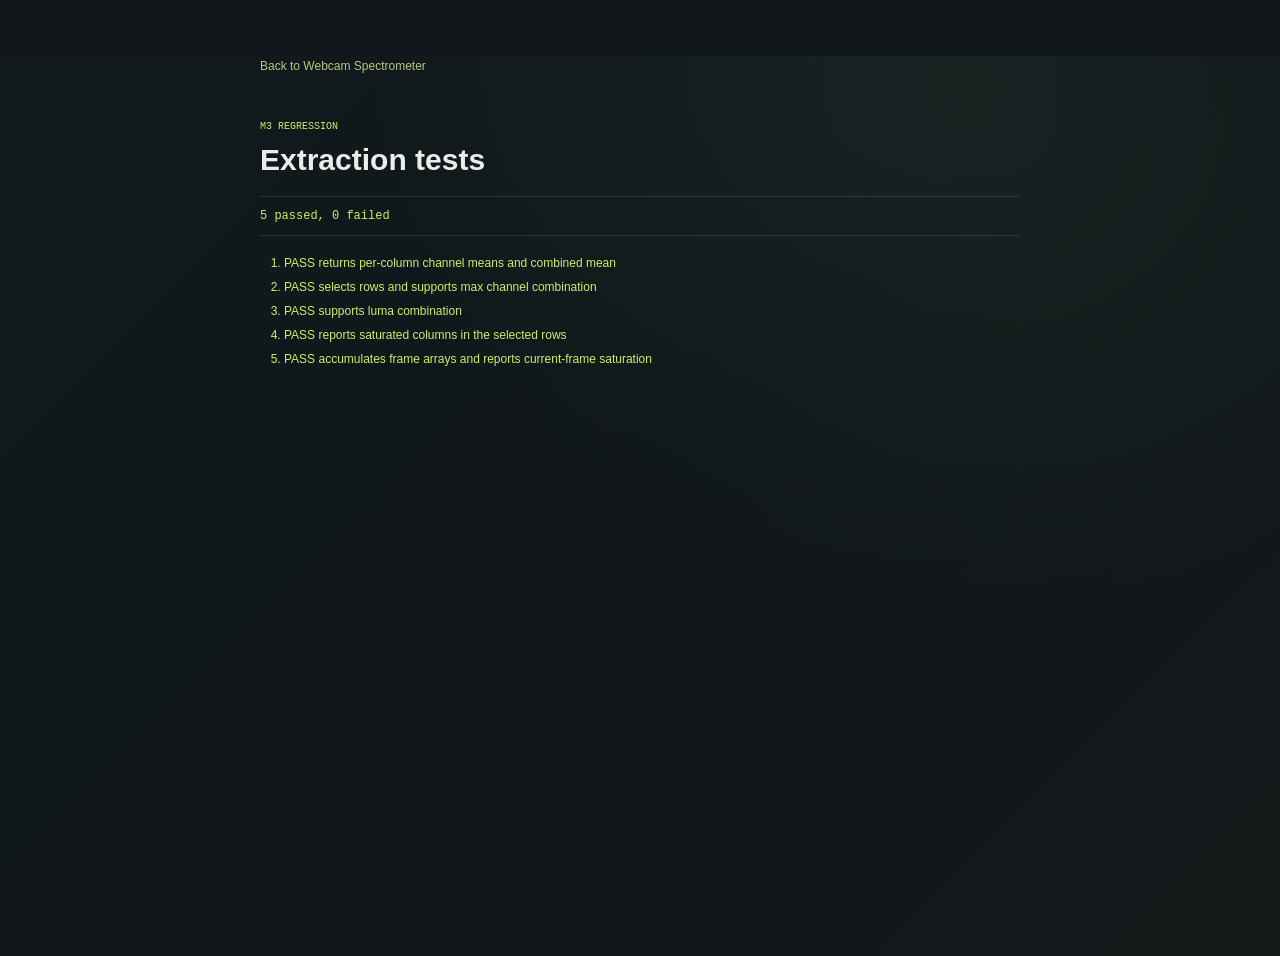
==== tests.html @ 99e921cb "M3: extraction, graph, channels, saturation" ====
<!doctype html>
<html lang="en">
  <head>
    <meta charset="utf-8">
    <meta name="viewport" content="width=device-width, initial-scale=1">
    <title>Spectrometer extraction tests</title>
    <link rel="stylesheet" href="styles.css">
    <script type="module">
      import { accumulate, extractSpectrum } from './src/extract.js';

      const results = document.querySelector('#test-results');
      const summary = document.querySelector('#test-summary');
      let passed = 0;
      let failed = 0;

      function assert(condition, message) {
        if (!condition) throw new Error(message);
      }

      function assertArray(actual, expected, message) {
        assert(actual.length === expected.length, `${message}: array length differs`);
        expected.forEach((value, index) => {
          assert(Math.abs(actual[index] - value) < 0.001, `${message}: index ${index} was ${actual[index]}`);
        });
      }

      function test(name, callback) {
        const result = document.createElement('li');
        try {
          callback();
          result.className = 'test-pass';
          result.textContent = `PASS  ${name}`;
          passed += 1;
        } catch (error) {
          result.className = 'test-fail';
          result.textContent = `FAIL  ${name}: ${error.message}`;
          failed += 1;
        }
        results.append(result);
      }

      const rgba = new Uint8ClampedArray([
        255, 0, 0, 255, 10, 20, 30, 255,
        0, 255, 0, 255, 30, 40, 50, 255,
      ]);

      test('returns per-column channel means and combined mean', () => {
        const spectrum = extractSpectrum(rgba, 2, 2);
        assert(spectrum.r instanceof Float32Array, 'red channel must be Float32Array');
        assertArray(spectrum.r, [127.5, 20], 'red');
        assertArray(spectrum.g, [127.5, 30], 'green');
        assertArray(spectrum.b, [0, 40], 'blue');
        assertArray(spectrum.combined, [85, 30], 'combined');
      });

      test('selects rows and supports max channel combination', () => {
        const spectrum = extractSpectrum(rgba, 2, 2, { rowStart: 1, rowEnd: 2, combine: 'max' });
        assertArray(spectrum.combined, [255, 50], 'max combination');
      });

      test('supports luma combination', () => {
        const spectrum = extractSpectrum(new Uint8ClampedArray([100, 50, 0, 255]), 1, 1, { combine: 'luma' });
        assertArray(spectrum.combined, [57.02], 'luma combination');
      });

      test('reports saturated columns in the selected rows', () => {
        const spectrum = extractSpectrum(rgba, 2, 2, { rowStart: 0, rowEnd: 1 });
        assertArray(spectrum.saturatedColumns, [0], 'saturated columns');
      });

      test('accumulates frame arrays and reports current-frame saturation', () => {
        const first = extractSpectrum(rgba, 2, 2);
        const second = {
          r: new Float32Array([0, 40]),
          g: new Float32Array([0, 50]),
          b: new Float32Array([20, 60]),
          combined: new Float32Array([20, 50]),
          saturatedColumns: [1],
        };
        const average = accumulate(first, second, 2);
        assertArray(average.r, [63.75, 30], 'averaged red');
        assertArray(average.combined, [52.5, 40], 'averaged combined');
        assertArray(average.saturatedColumns, [1], 'current-frame saturation');
      });

      summary.textContent = `${passed} passed, ${failed} failed`;
      summary.dataset.state = failed === 0 ? 'pass' : 'fail';
    </script>
  </head>
  <body>
    <main class="test-shell">
      <a class="test-back-link" href="./">Back to Webcam Spectrometer</a>
      <p class="eyebrow">M3 REGRESSION</p>
      <h1>Extraction tests</h1>
      <p id="test-summary" class="test-summary">Running tests...</p>
      <ol id="test-results" class="test-results"></ol>
    </main>
  </body>
</html>
---- styles.css ----
:root {
  color-scheme: dark;
  font-family: 'Trebuchet MS', 'Lucida Sans Unicode', sans-serif;
  background: #101619;
  color: #e9eee9;
  font-synthesis: none;
  text-rendering: optimizeLegibility;
  --surface: #172023;
  --line: #2a3739;
  --muted: #91a09c;
  --accent: #c8f169;
  --mono: 'Consolas', 'Liberation Mono', monospace;
}

* {
  box-sizing: border-box;
}

body {
  min-width: 320px;
  min-height: 100vh;
  margin: 0;
  background:
    radial-gradient(ellipse at 75% 4%, rgb(85 119 93 / 13%), transparent 37rem),
    linear-gradient(135deg, #121a1d 0%, #101619 50%, #14191a 100%);
}

button,
select {
  font: inherit;
}

.app-shell {
  width: min(1120px, calc(100% - 48px));
  margin: 0 auto;
}

.topbar {
  display: flex;
  align-items: center;
  justify-content: space-between;
  min-height: 74px;
  border-bottom: 1px solid var(--line);
}

.wordmark {
  display: inline-flex;
  align-items: center;
  gap: 11px;
  color: inherit;
  font-size: 14px;
  font-weight: 700;
  text-decoration: none;
}

.wordmark-mark {
  position: relative;
  width: 20px;
  height: 20px;
  border: 1px solid var(--accent);
  border-radius: 50%;
}

.wordmark-mark::before,
.wordmark-mark::after {
  position: absolute;
  top: 3px;
  bottom: 3px;
  width: 1px;
  background: var(--accent);
  content: '';
}

.wordmark-mark::before {
  left: 7px;
}

.wordmark-mark::after {
  left: 11px;
  opacity: 0.55;
}

.edition,
.eyebrow,
.frame-dimensions,
.footer-tag {
  font-family: var(--mono);
  font-size: 10px;
  letter-spacing: 0;
}

.edition {
  color: var(--muted);
}

.workspace {
  width: min(100%, 900px);
  margin: 64px auto 80px;
}

.workspace-heading {
  display: flex;
  align-items: end;
  justify-content: space-between;
  gap: 20px;
  margin-bottom: 28px;
}

.eyebrow {
  margin: 0 0 10px;
  color: var(--accent);
}

h1 {
  margin: 0;
  font-size: 30px;
  font-weight: 600;
  line-height: 1.2;
}

.workspace-note {
  margin: 0 0 3px;
  color: var(--muted);
  font-size: 13px;
}

.source-bar {
  display: flex;
  align-items: center;
  justify-content: space-between;
  gap: 20px;
  min-height: 72px;
  padding: 12px 16px;
  border: 1px solid var(--line);
  background: rgb(23 32 35 / 83%);
}

.source-switch {
  display: flex;
  gap: 4px;
  margin: 0;
  padding: 0;
  border: 0;
}

.source-switch legend {
  position: absolute;
  width: 1px;
  height: 1px;
  overflow: hidden;
  clip: rect(0, 0, 0, 0);
  white-space: nowrap;
  clip-path: inset(50%);
}

.source-option {
  position: relative;
  cursor: pointer;
}

.source-option input {
  position: absolute;
  width: 1px;
  height: 1px;
  opacity: 0;
}

.source-option span {
  display: block;
  padding: 9px 14px;
  border: 1px solid transparent;
  color: var(--muted);
  font-size: 12px;
}

.source-option input:checked + span {
  border-color: #3a4b46;
  background: #222f2d;
  color: #f0f4ee;
}

.source-option input:focus-visible + span,
button:focus-visible,
select:focus-visible {
  outline: 2px solid var(--accent);
  outline-offset: 2px;
}

.camera-controls {
  display: flex;
  align-items: center;
  gap: 10px;
}

.camera-label {
  color: var(--muted);
  font-size: 11px;
}

select,
.camera-button {
  min-height: 38px;
  border: 1px solid var(--line);
  border-radius: 2px;
  background: #12191b;
  color: #e9eee9;
  font-size: 12px;
}

select {
  width: min(220px, 30vw);
  padding: 0 28px 0 10px;
}

select:disabled,
.camera-button:disabled {
  cursor: not-allowed;
  opacity: 0.45;
}

.camera-button {
  display: inline-flex;
  align-items: center;
  justify-content: center;
  gap: 8px;
  min-width: 128px;
  padding: 0 12px;
  cursor: pointer;
}

.exposure-panel {
  padding: 18px 2px 16px;
  border-bottom: 1px solid var(--line);
}

.exposure-heading {
  display: flex;
  align-items: center;
  justify-content: space-between;
  gap: 16px;
}

.exposure-heading .eyebrow {
  margin-bottom: 6px;
}

.exposure-heading h2 {
  margin: 0;
  font-size: 15px;
  font-weight: 600;
}

.exposure-badge {
  color: var(--muted);
  font-family: var(--mono);
  font-size: 9px;
}

.exposure-notice {
  margin: 10px 0 0;
  color: var(--muted);
  font-size: 11px;
  line-height: 1.5;
}

.exposure-notice[data-state='warning'] {
  color: #ffb393;
}

.exposure-controls {
  display: grid;
  grid-template-columns: repeat(auto-fit, minmax(210px, 1fr));
  gap: 18px 24px;
  margin-top: 15px;
}

.exposure-control-heading {
  display: flex;
  align-items: baseline;
  justify-content: space-between;
  gap: 12px;
  margin-bottom: 7px;
  color: #c5d0ca;
  font-size: 11px;
}

.exposure-control-heading output {
  color: var(--accent);
  font-family: var(--mono);
  font-size: 10px;
}

.exposure-control input[type='range'] {
  display: block;
  width: 100%;
  margin: 0;
  accent-color: var(--accent);
}

.button-indicator,
.signal-mark {
  width: 7px;
  height: 7px;
  border-radius: 50%;
  background: var(--accent);
}

.status {
  min-height: 42px;
  margin: 0;
  padding: 12px 2px;
  color: var(--muted);
  font-size: 12px;
}

.status[data-state='error'] {
  color: #ff9a83;
}

.crop-toolbar {
  display: flex;
  align-items: center;
  justify-content: space-between;
  min-height: 36px;
}

.crop-toolbar-label {
  color: var(--muted);
  font-family: var(--mono);
  font-size: 10px;
}

.reset-button {
  padding: 6px 9px;
  border: 1px solid var(--line);
  border-radius: 2px;
  background: transparent;
  color: #c5d0ca;
  font-size: 11px;
  cursor: pointer;
}

.reset-button:hover {
  border-color: #70816d;
  color: #f0f4ee;
}

.preview-frame {
  margin: 0;
  border: 1px solid #344144;
  background: #080c0e;
  box-shadow: 0 20px 70px rgb(0 0 0 / 19%);
}

.preview-stage {
  position: relative;
  width: 100%;
  aspect-ratio: 16 / 9;
  overflow: hidden;
}

#preview {
  position: absolute;
  inset: 0;
  display: block;
  width: 100%;
  height: 100%;
  background: #080c0e;
}

#crop-overlay {
  position: absolute;
  inset: 0;
  display: block;
  width: 100%;
  height: 100%;
  touch-action: none;
}

#crop-overlay.is-dragging {
  cursor: grabbing !important;
}

.frame-caption {
  display: flex;
  justify-content: space-between;
  gap: 16px;
  padding: 12px 15px;
  border-top: 1px solid #263235;
  color: #b6c1bc;
  font-size: 11px;
}

.frame-dimensions {
  color: var(--muted);
}

.frame-dimensions span {
  margin-left: 6px;
  color: #d7e1d9;
}

.strip-section {
  margin-top: 24px;
}

.strip-heading {
  display: flex;
  align-items: baseline;
  justify-content: space-between;
  gap: 16px;
  margin-bottom: 10px;
}

.strip-heading h2 {
  margin: 0;
  color: #e2e9e3;
  font-size: 13px;
  font-weight: 600;
}

.strip-frame {
  margin: 0;
  overflow: hidden;
  border: 1px solid #344144;
  background: #080c0e;
}

.graph-section {
  margin-top: 40px;
  padding-top: 22px;
  border-top: 1px solid var(--line);
}

.graph-heading {
  display: flex;
  align-items: end;
  justify-content: space-between;
  gap: 16px;
}

.graph-heading .eyebrow {
  margin-bottom: 7px;
}

.graph-heading h2 {
  margin: 0;
  font-size: 19px;
  font-weight: 600;
}

.graph-controls {
  display: flex;
  align-items: center;
  justify-content: space-between;
  gap: 18px;
  margin: 18px 0 12px;
}

.channel-controls {
  display: flex;
  flex-wrap: wrap;
  gap: 6px;
  margin: 0;
  padding: 0;
  border: 0;
}

.channel-controls legend {
  position: absolute;
  width: 1px;
  height: 1px;
  overflow: hidden;
  clip: rect(0, 0, 0, 0);
  clip-path: inset(50%);
  white-space: nowrap;
}

.channel-toggle {
  position: relative;
  cursor: pointer;
}

.channel-toggle input {
  position: absolute;
  width: 1px;
  height: 1px;
  opacity: 0;
}

.channel-toggle span {
  display: inline-flex;
  align-items: center;
  min-height: 32px;
  padding: 0 10px;
  border: 1px solid #334043;
  color: #74817d;
  font-family: var(--mono);
  font-size: 10px;
}

.channel-toggle input:checked + span {
  border-color: var(--channel-color);
  color: var(--channel-color);
}

.channel-toggle input:focus-visible + span {
  outline: 2px solid var(--accent);
  outline-offset: 2px;
}

.frame-average-control {
  display: inline-flex;
  align-items: center;
  gap: 9px;
  color: var(--muted);
  font-size: 11px;
  white-space: nowrap;
}

.frame-average-control input {
  width: 64px;
  min-height: 34px;
  padding: 0 8px;
  border: 1px solid var(--line);
  border-radius: 2px;
  background: #12191b;
  color: #e9eee9;
  font: 12px var(--mono);
}

.demo-saturation-control {
  display: inline-flex;
  align-items: center;
  gap: 7px;
  color: var(--muted);
  font-size: 11px;
  white-space: nowrap;
  cursor: pointer;
}

.demo-saturation-control[hidden] {
  display: none;
}

.demo-saturation-control input {
  margin: 0;
  accent-color: #ff806b;
}

.graph-frame {
  margin: 0;
  overflow: hidden;
  border: 1px solid #344144;
  background: #101619;
}

#spectrum-graph {
  display: block;
  width: 100%;
  height: auto;
  aspect-ratio: 25 / 11.5;
}

.saturation-warning {
  margin: 12px 0 0;
  padding: 10px 12px;
  border-left: 2px solid #ff806b;
  background: rgb(255 128 107 / 9%);
  color: #ffab98;
  font-size: 12px;
}

#crop-strip {
  display: block;
  width: 100%;
  height: auto;
  max-height: 220px;
  object-fit: contain;
}

.workspace-footer {
  display: flex;
  align-items: center;
  gap: 9px;
  padding: 15px 2px;
  color: var(--muted);
  font-size: 11px;
}

.tests-link {
  margin-left: auto;
  color: #b7c77f;
  font-size: 10px;
  text-decoration: none;
}

.tests-link:hover {
  color: var(--accent);
  text-decoration: underline;
}

.signal-mark {
  flex: 0 0 auto;
  width: 6px;
  height: 6px;
}

.footer-tag {
  margin-left: auto;
  color: #71807a;
}

#camera-video {
  position: absolute;
  width: 1px;
  height: 1px;
  overflow: hidden;
  opacity: 0;
  pointer-events: none;
}

@media (max-width: 640px) {
  .app-shell {
    width: min(100% - 28px, 520px);
  }

  .workspace {
    margin-top: 42px;
  }

  .workspace-heading {
    align-items: start;
    flex-direction: column;
    gap: 8px;
    margin-bottom: 20px;
  }

  h1 {
    font-size: 26px;
  }

  .source-bar {
    align-items: stretch;
    flex-direction: column;
    gap: 12px;
  }

  .camera-controls {
    display: grid;
    grid-template-columns: auto minmax(0, 1fr);
  }

  .camera-label {
    grid-column: 1 / -1;
  }

  select {
    width: 100%;
  }

  .camera-button {
    min-width: 0;
  }

  .exposure-controls {
    grid-template-columns: 1fr;
    gap: 14px;
  }

  .graph-controls {
    align-items: start;
    flex-direction: column;
  }

  .tests-link {
    margin-left: 0;
  }

  .frame-caption {
    align-items: start;
    flex-direction: column;
    gap: 7px;
  }

  .footer-tag {
    display: none;
  }
}

.test-shell {
  width: min(760px, calc(100% - 40px));
  margin: 56px auto;
}

.test-back-link {
  display: inline-block;
  margin-bottom: 48px;
  color: #b7c77f;
  font-size: 12px;
  text-decoration: none;
}

.test-back-link:hover {
  color: var(--accent);
  text-decoration: underline;
}

.test-shell h1 {
  margin-bottom: 18px;
}

.test-summary {
  padding: 12px 0;
  border-top: 1px solid var(--line);
  border-bottom: 1px solid var(--line);
  color: var(--accent);
  font-family: var(--mono);
  font-size: 12px;
}

.test-summary[data-state='fail'] {
  color: #ff9a83;
}

.test-results {
  display: grid;
  gap: 10px;
  margin: 20px 0;
  padding-left: 24px;
  font-size: 12px;
}

.test-pass {
  color: #c8f169;
}

.test-fail {
  color: #ff9a83;
}
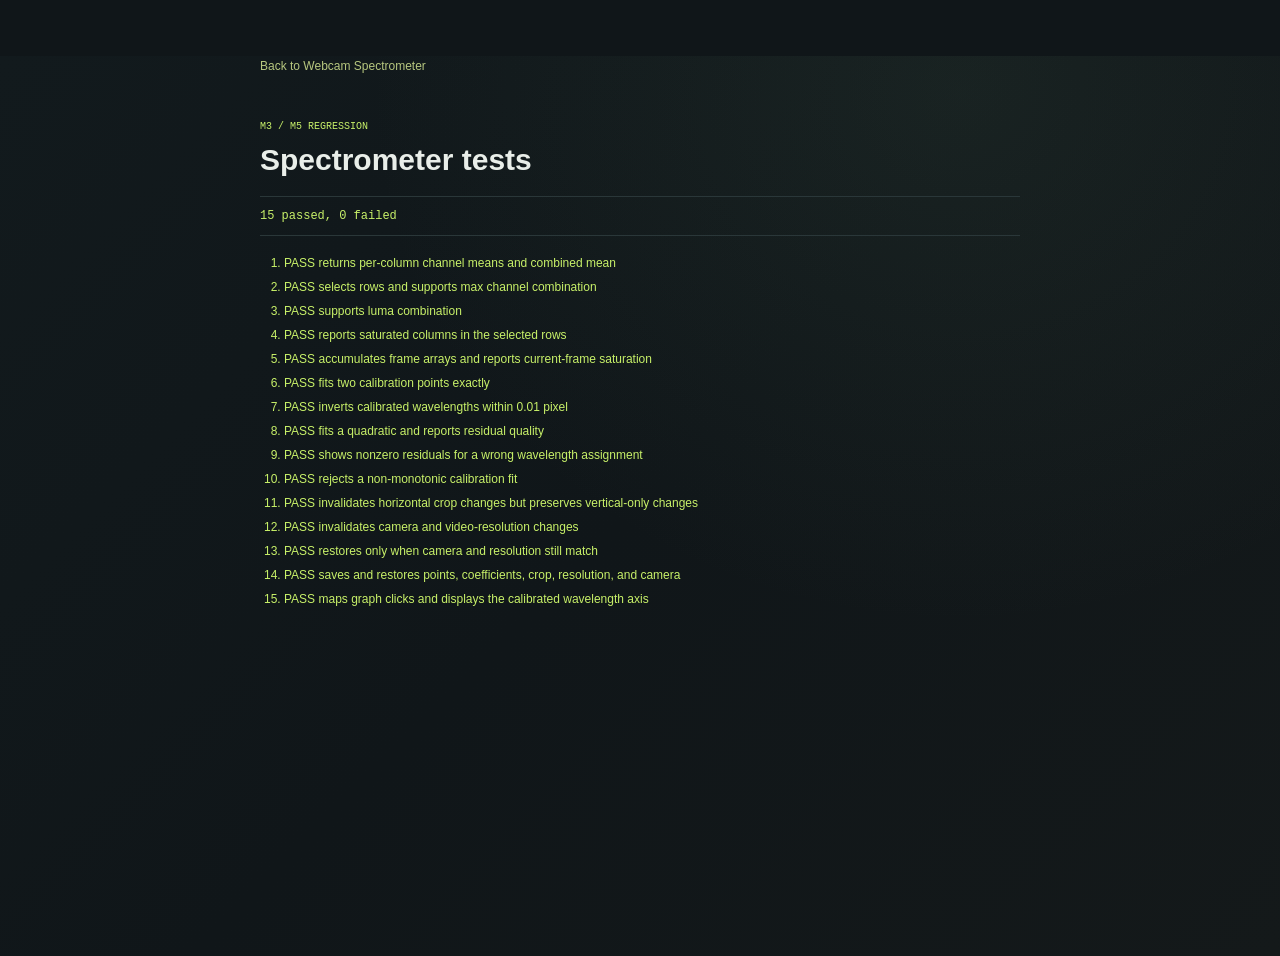
==== commit f78c12b7: "M5: wavelength calibration and persistence" ====
--- a/tests.html
+++ b/tests.html
@@ -7,6 +7,16 @@
     <link rel="stylesheet" href="styles.css">
     <script type="module">
       import { accumulate, extractSpectrum } from './src/extract.js';
+      import {
+        calibrationInvalidationReason,
+        calibrationRestoreReason,
+        createCalibrationRecord,
+        fitCalibration,
+        nmToPixel,
+        pixelToNm,
+        restoreCalibrationRecord,
+      } from './src/calibrate.js';
+      import { drawGraph, graphPixelFromClientX } from './src/graph.js';
 
       const results = document.querySelector('#test-results');
       const summary = document.querySelector('#test-summary');
@@ -83,6 +93,132 @@
         assertArray(average.saturatedColumns, [1], 'current-frame saturation');
       });
 
+      test('fits two calibration points exactly', () => {
+        const calibration = fitCalibration([{ px: 20, nm: 400 }, { px: 220, nm: 500 }], 1, { minPx: 0, maxPx: 256 });
+        assert(Math.abs(pixelToNm(calibration, 20) - 400) < 1e-8, 'first point should map exactly');
+        assert(Math.abs(pixelToNm(calibration, 220) - 500) < 1e-8, 'second point should map exactly');
+      });
+
+      test('inverts calibrated wavelengths within 0.01 pixel', () => {
+        const calibration = fitCalibration([{ px: 0, nm: 405 }, { px: 255, nm: 546 }], 1);
+        [0, 27.5, 127.25, 255].forEach((pixel) => {
+          assert(Math.abs(nmToPixel(calibration, pixelToNm(calibration, pixel)) - pixel) < 0.01, 'pixel round trip exceeds tolerance');
+        });
+      });
+
+      test('fits a quadratic and reports residual quality', () => {
+        const calibration = fitCalibration([
+          { px: 0, nm: 400 },
+          { px: 128, nm: 435 },
+          { px: 256, nm: 480 },
+          { px: 384, nm: 540 },
+        ], 2);
+        assert(calibration.rmsResidualNm < 1, 'quadratic residual should remain below 1 nm');
+        assert(calibration.r2 > 0.99, 'quadratic R² should exceed 0.99');
+        assert(calibration.residuals.length === 4, 'each point should have a residual');
+      });
+
+      test('shows nonzero residuals for a wrong wavelength assignment', () => {
+        const calibration = fitCalibration([
+          { px: 0, nm: 404.66 },
+          { px: 128, nm: 546.074 },
+          { px: 256, nm: 435.833 },
+        ], 1);
+        assert(calibration.residuals.some((point) => Math.abs(point.residualNm) > 20), 'bad assignment should be visible in residuals');
+        assert(calibration.rmsResidualNm > 1, 'bad assignment should increase RMS residual');
+      });
+
+      test('rejects a non-monotonic calibration fit', () => {
+        let rejected = false;
+        try {
+          fitCalibration([{ px: 0, nm: 0 }, { px: 128, nm: 100 }, { px: 256, nm: 50 }], 2);
+        } catch (error) {
+          rejected = /monotonic/.test(error.message);
+        }
+        assert(rejected, 'fit should be rejected when it reverses across the pixel domain');
+      });
+
+      test('invalidates horizontal crop changes but preserves vertical-only changes', () => {
+        const previous = {
+          cropRect: { x: 10, y: 20, width: 200, height: 40 },
+          videoResolution: { width: 640, height: 360 },
+          cameraDeviceLabel: 'Spectrometer camera',
+        };
+        const vertical = { ...previous, cropRect: { ...previous.cropRect, y: 28, height: 24 } };
+        const horizontal = { ...previous, cropRect: { ...previous.cropRect, x: 11 } };
+        const width = { ...previous, cropRect: { ...previous.cropRect, width: 201 } };
+        assert(calibrationInvalidationReason(previous, vertical) === null, 'vertical-only crop change must remain valid');
+        assert(calibrationInvalidationReason(previous, horizontal) === 'crop x-range or width changed', 'x-offset change must invalidate');
+        assert(calibrationInvalidationReason(previous, width) === 'crop x-range or width changed', 'width change must invalidate');
+      });
+
+      test('invalidates camera and video-resolution changes', () => {
+        const previous = {
+          cropRect: { x: 10, y: 20, width: 200, height: 40 },
+          videoResolution: { width: 640, height: 360 },
+          cameraDeviceLabel: 'Spectrometer camera',
+        };
+        assert(calibrationInvalidationReason(previous, { ...previous, cameraDeviceLabel: 'Laptop camera' }) === 'selected camera changed', 'camera change must invalidate');
+        assert(calibrationInvalidationReason(previous, { ...previous, videoResolution: { width: 1280, height: 720 } }) === 'video resolution changed', 'resolution change must invalidate');
+      });
+
+      test('restores only when camera and resolution still match', () => {
+        const saved = {
+          cropRect: { x: 10, y: 20, width: 200, height: 40 },
+          videoResolution: { width: 640, height: 360 },
+          cameraDeviceLabel: 'Spectrometer camera',
+        };
+        assert(calibrationRestoreReason(saved, saved) === null, 'matching capture should be restorable');
+        assert(calibrationRestoreReason(saved, { ...saved, cameraDeviceLabel: 'Laptop camera' }) === 'saved calibration belongs to a different camera', 'camera mismatch should block restore');
+        assert(calibrationRestoreReason(saved, { ...saved, videoResolution: { width: 1280, height: 720 } }) === 'saved calibration belongs to a different video resolution', 'resolution mismatch should block restore');
+      });
+
+      test('saves and restores points, coefficients, crop, resolution, and camera', () => {
+        const points = [{ px: 20, nm: 404.66 }, { px: 220, nm: 546.074 }];
+        const calibration = fitCalibration(points, 1, { minPx: 0, maxPx: 256 });
+        const record = createCalibrationRecord(points, 1, calibration, {
+          cropRect: { x: 10, y: 20, width: 256, height: 40 },
+          videoResolution: { width: 640, height: 360 },
+          cameraDeviceLabel: 'Spectrometer camera',
+        });
+        const storageKey = 'webcam-spectrometer-calibration-v1';
+        localStorage.setItem(storageKey, JSON.stringify(record));
+        const stored = JSON.parse(localStorage.getItem(storageKey));
+        localStorage.removeItem(storageKey);
+        const restored = restoreCalibrationRecord(stored, { minPx: 0, maxPx: 256 });
+        assert(stored.coefficients.length === 2, 'coefficients must be saved');
+        assert(stored.cropRect.x === 10 && stored.cropRect.width === 256, 'crop rectangle must be saved');
+        assert(stored.videoResolution.width === 640 && stored.videoResolution.height === 360, 'video resolution must be saved');
+        assert(stored.cameraDeviceLabel === 'Spectrometer camera', 'camera label must be saved');
+        assert(Math.abs(pixelToNm(restored.calibration, 220) - 546.074) < 1e-8, 'restored fit should map the saved point');
+      });
+
+      test('maps graph clicks and displays the calibrated wavelength axis', () => {
+        const calibration = fitCalibration([{ px: 100, nm: 400 }, { px: 200, nm: 500 }], 1, { minPx: 100, maxPx: 200 });
+        const labels = [];
+        const context = {
+          clearRect() {}, fillRect() {}, beginPath() {}, moveTo() {}, lineTo() {}, stroke() {},
+          fillText(value) { labels.push(value); }, save() {}, restore() {}, translate() {}, rotate() {}, setLineDash() {},
+        };
+        const canvas = {
+          width: 1000,
+          height: 460,
+          getContext: () => context,
+          getBoundingClientRect: () => ({ left: 10, top: 20, width: 500, height: 230 }),
+        };
+        const midpointX = 10 + (66 + (1000 - 66 - 20) / 2) / 1000 * 500;
+        const pixel = graphPixelFromClientX(canvas, midpointX, 100, 101, calibration);
+        assert(Math.abs(pixel - 150) < 0.01, 'graph midpoint should map to midpoint source pixel');
+        drawGraph(canvas, { combined: new Float32Array(101) }, new Set(), {
+          pixelOffset: 100,
+          calibration,
+          calibrationPoints: [{ px: 100, nm: 400 }],
+        });
+        assert(labels.includes('wavelength (nm)'), 'axis title should switch to wavelength');
+        assert(labels.includes('400.0') && labels.includes('500.0'), 'axis ticks should use nm');
+        assert(labels.includes('400 nm'), 'assigned wavelength should be marked');
+      });
+
       summary.textContent = `${passed} passed, ${failed} failed`;
       summary.dataset.state = failed === 0 ? 'pass' : 'fail';
     </script>
@@ -90,8 +226,8 @@
   <body>
     <main class="test-shell">
       <a class="test-back-link" href="./">Back to Webcam Spectrometer</a>
-      <p class="eyebrow">M3 REGRESSION</p>
-      <h1>Extraction tests</h1>
+      <p class="eyebrow">M3 / M5 REGRESSION</p>
+      <h1>Spectrometer tests</h1>
       <p id="test-summary" class="test-summary">Running tests...</p>
       <ol id="test-results" class="test-results"></ol>
     </main>
--- a/styles.css
+++ b/styles.css
@@ -562,6 +562,10 @@
   aspect-ratio: 25 / 11.5;
 }
 
+#spectrum-graph.is-picking-point {
+  cursor: crosshair;
+}
+
 .saturation-warning {
   margin: 12px 0 0;
   padding: 10px 12px;
@@ -588,6 +592,123 @@
   font-size: 11px;
 }
 
+.calibration-section {
+  margin-top: 40px;
+  padding-top: 22px;
+  border-top: 1px solid var(--line);
+}
+
+.calibration-heading {
+  display: flex;
+  align-items: center;
+  justify-content: space-between;
+  gap: 16px;
+}
+
+.calibration-heading .eyebrow {
+  margin-bottom: 7px;
+}
+
+.calibration-heading h2 {
+  margin: 0;
+  font-size: 19px;
+  font-weight: 600;
+}
+
+.calibration-assignment,
+.calibration-fit-controls {
+  display: flex;
+  align-items: end;
+  flex-wrap: wrap;
+  gap: 12px;
+  margin-top: 18px;
+}
+
+.calibration-assignment label,
+.calibration-fit-controls label {
+  display: grid;
+  gap: 6px;
+  color: var(--muted);
+  font-size: 10px;
+}
+
+.calibration-assignment select,
+.calibration-fit-controls select,
+.calibration-assignment input {
+  width: 190px;
+  min-height: 38px;
+  padding: 0 10px;
+  border: 1px solid var(--line);
+  border-radius: 2px;
+  background: #12191b;
+  color: #e9eee9;
+  font-size: 12px;
+}
+
+.calibration-assignment input::placeholder {
+  color: #66736f;
+}
+
+.calibration-status {
+  min-height: 18px;
+  margin: 12px 0 0;
+  color: var(--muted);
+  font-size: 11px;
+}
+
+.calibration-status[data-state='warning'] {
+  color: #ffb393;
+}
+
+.calibration-quality {
+  margin: 16px 0 0;
+  color: #c8f169;
+  font-family: var(--mono);
+  font-size: 11px;
+}
+
+.calibration-points {
+  display: grid;
+  gap: 7px;
+  margin: 12px 0 0;
+  padding: 0;
+  list-style: none;
+}
+
+.calibration-point {
+  display: grid;
+  grid-template-columns: minmax(0, 1fr) auto;
+  align-items: center;
+  gap: 10px;
+  padding: 9px 0;
+  border-top: 1px solid #263235;
+  color: #c4cfca;
+  font-family: var(--mono);
+  font-size: 10px;
+}
+
+.calibration-point button {
+  border: 0;
+  background: transparent;
+  color: #ff9a83;
+  font-size: 10px;
+  cursor: pointer;
+}
+
+.calibration-point button:hover {
+  color: #ffc0ae;
+}
+
+.calibration-fit-controls button:disabled,
+.calibration-assignment button:disabled {
+  cursor: not-allowed;
+  opacity: 0.45;
+}
+
+.calibration-heading [hidden] {
+  display: none;
+}
+
 .tests-link {
   margin-left: auto;
   color: #b7c77f;
